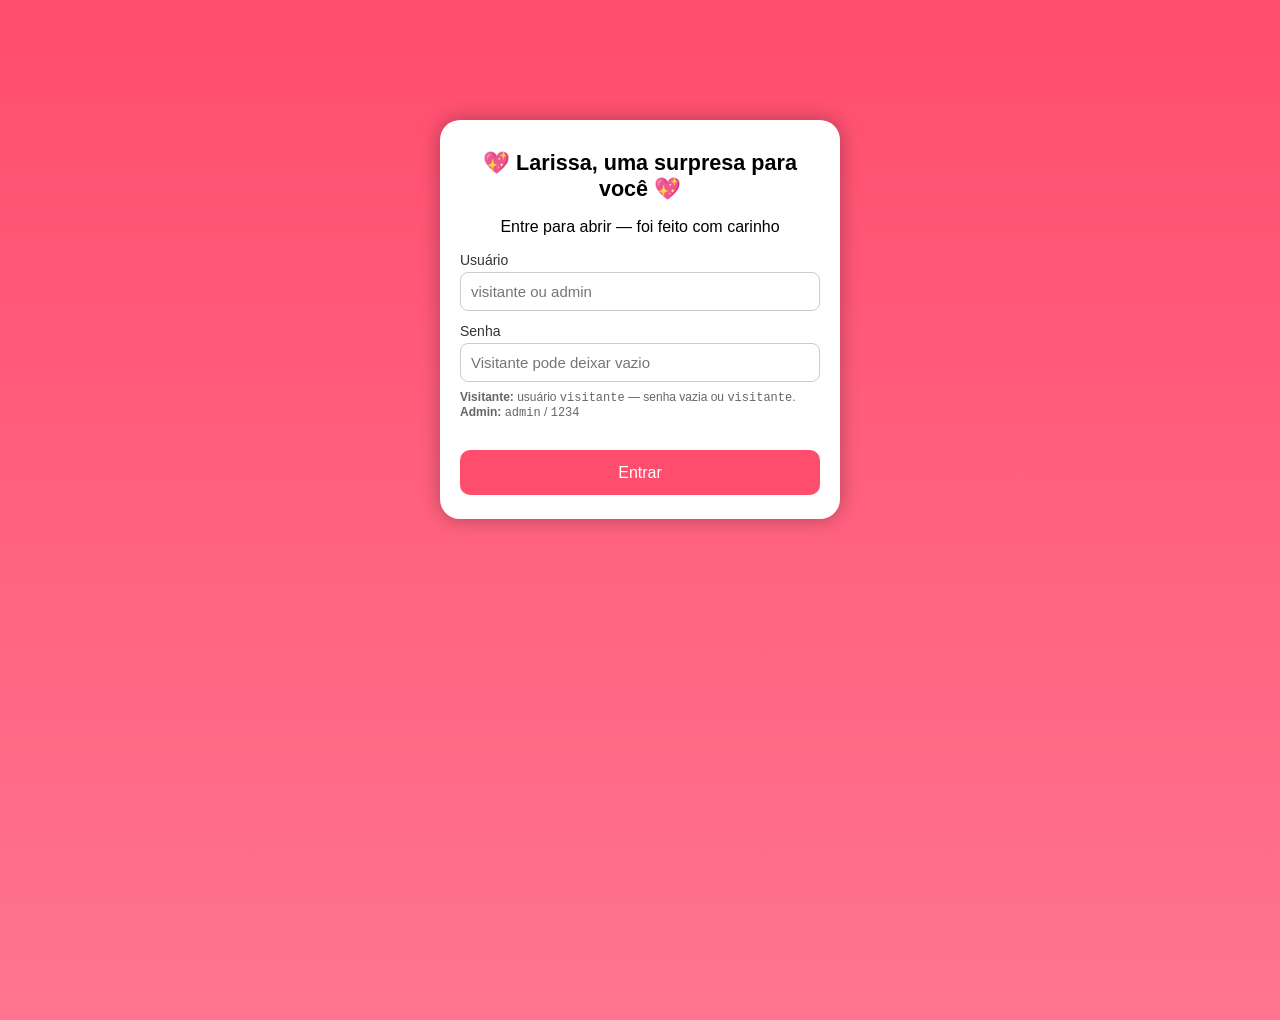
==== index.html @ 32b48e59 "Adiciona musica.mp3 e toca a musica completa de fundo Co-authored-by: Cursor <cursoragent@cursor.com" ====
<!DOCTYPE html>
<html lang="pt-br">
<head>
    <meta charset="UTF-8">
    <meta name="viewport" content="width=device-width, initial-scale=1.0, viewport-fit=cover">
    <title>💖 Larissa — Feliz Dia dos Namorados 💖</title>
    <link rel="stylesheet" href="styles.css">
</head>
<body>

    <!-- Tela de login -->
    <div id="view-login" class="view view-ativa">
        <div class="painel login-painel">
            <h1>💖 Larissa, uma surpresa para você 💖</h1>
            <p>Entre para abrir — foi feito com carinho</p>
            <form id="form-login" autocomplete="on">
                <label for="login-usuario">Usuário</label>
                <input id="login-usuario" name="username" type="text" placeholder="visitante ou admin" required>

                <label for="login-senha">Senha</label>
                <input id="login-senha" name="password" type="password" placeholder="Visitante pode deixar vazio">

                <p class="dica">
                    <strong>Visitante:</strong> usuário <code>visitante</code> — senha vazia ou <code>visitante</code>.<br>
                    <strong>Admin:</strong> <code>admin</code> / <code>1234</code>
                </p>
                <button type="submit">Entrar</button>
            </form>
        </div>
    </div>

    <!-- Visitante já assistiu -->
    <div id="view-bloqueado" class="view">
        <div class="painel">
            <h1>💔 Acesso já utilizado</h1>
            <p class="bloqueado-msg">
                Larissa, você já abriu esta surpresa uma vez.<br>
                O acesso de visitante não pode ser repetido.
            </p>
            <p>Se precisar testar de novo, peça para resetar o acesso (admin).</p>
            <button type="button" id="btn-voltar-login-bloqueado">Voltar ao login</button>
        </div>
    </div>

    <!-- Tela do vídeo -->
    <div id="view-video" class="view">
        <div class="painel painel-video">
            <h1>💖 Larissa — casada comigo e dona do meu coração 💖</h1>

            <!-- Texto, assinatura e vídeo sobem juntos na mesma rolagem -->
            <div id="texto-scroll-viewport" class="texto-scroll-viewport" aria-live="polite">
                <div id="texto-scroll-inner" class="texto-scroll-inner">
                    <div id="texto-pre-video" class="texto-pre-video"></div>
                    <p id="frase-assinatura" class="frase-assinatura">Para sempre seu,<br>com todo o meu amor.</p>
                    <div id="video-wrap" class="video-wrap">
                        <!-- Adicione: <source src="seu-video.mp4" type="video/mp4"> -->
                        <video id="video-final" muted playsinline autoplay loop controls
                            aria-label="Vídeo especial para Larissa">
                        </video>
                        <p class="video-placeholder">Coloque seu vídeo em <code>seu-video.mp4</code> e adicione a tag &lt;source&gt; dentro do &lt;video&gt;.</p>
                    </div>
                </div>
            </div>
        </div>
    </div>

    <!-- Admin: reset do visitante -->
    <div id="admin-bar" aria-label="Ferramentas do administrador">
        <span>Modo administrador</span>
        <button type="button" id="btn-reset-visitante">Resetar acesso do visitante</button>
        <button type="button" class="btn-sair" id="btn-sair-admin">Sair</button>
    </div>

    <audio id="musica" preload="auto" src="musica.mp3"></audio>

    <script src="app.js"></script>
</body>
</html>
---- styles.css ----
/* ===== Base ===== */
html {
    -webkit-text-size-adjust: 100%;
    text-size-adjust: 100%;
}

body {
    background: linear-gradient(to bottom, #ff4d6d, #ff758f);
    overflow-x: hidden;
    margin: 0;
    font-family: Arial, sans-serif;
    min-height: 100vh;
    min-height: 100dvh;
    padding-left: env(safe-area-inset-left);
    padding-right: env(safe-area-inset-right);
}

.view {
    display: none;
}

.view.view-ativa {
    display: block;
}

/* ===== Painel ===== */
.painel {
    margin: auto;
    margin-top: 80px;
    background-color: white;
    width: 400px;
    max-width: 92vw;
    border-radius: 20px;
    text-align: center;
    padding: 30px 20px 24px;
    box-shadow: 0 0 20px rgba(0, 0, 0, 0.3);
    box-sizing: border-box;
}

.painel h1 {
    font-size: 1.35rem;
    margin-top: 0;
}

.painel-video {
    margin-top: 40px;
    margin-bottom: 80px;
}

button {
    height: 45px;
    min-width: 80px;
    padding: 0 12px;
    background-color: #ff4d6d;
    border: none;
    border-radius: 10px;
    color: white;
    font-size: 16px;
    cursor: pointer;
}

/* ===== Login ===== */
.login-painel {
    margin-top: 120px;
}

.login-painel label {
    display: block;
    text-align: left;
    margin: 12px 0 4px;
    font-size: 14px;
    color: #333;
}

.login-painel input {
    width: 100%;
    box-sizing: border-box;
    padding: 10px;
    border: 1px solid #ccc;
    border-radius: 8px;
    font-size: 15px;
}

.login-painel .dica {
    font-size: 12px;
    color: #666;
    margin-top: 8px;
    text-align: left;
}

.login-painel button[type="submit"] {
    margin-top: 18px;
    width: 100%;
}

/* ===== Bloqueado ===== */
.bloqueado-msg {
    font-size: 18px;
    color: #c62828;
    margin: 16px 0;
    line-height: 1.4;
}

/* ===== Texto sobe automaticamente (antes do vídeo) ===== */
.texto-scroll-viewport {
    position: relative;
    height: min(52vh, 380px);
    height: min(52dvh, 380px);
    margin: 16px 0 8px;
    overflow: hidden;
    background: linear-gradient(to bottom, #fff 0%, #fce4ec 8%, #fce4ec 92%, #fff 100%);
    border-radius: 12px;
    border: 1px solid #f8bbd0;
    -webkit-mask-image: linear-gradient(to bottom, transparent 0, #000 6%, #000 94%, transparent 100%);
    mask-image: linear-gradient(to bottom, transparent 0, #000 6%, #000 94%, transparent 100%);
}

.texto-scroll-inner {
    will-change: transform;
    padding: 12px 14px 24px;
}

.texto-pre-video {
    font-size: 16px;
    line-height: 1.65;
    color: #880e4f;
    text-align: left;
    margin: 0;
    padding: 0;
}

.texto-scroll-inner .frase-assinatura {
    font-size: 16px;
    font-style: italic;
    color: #ad1457;
    margin: 22px 0 16px;
    padding: 0 4px;
    text-align: right;
    line-height: 1.45;
}

.texto-scroll-inner .video-wrap {
    margin-top: 0;
    margin-bottom: 8px;
    border-radius: 12px;
    overflow: hidden;
    background: #fce4ec;
}

.texto-scroll-inner .video-wrap video {
    width: 100%;
    max-height: 280px;
    display: block;
    background: #000;
}

.video-placeholder {
    padding: 16px 12px;
    font-size: 13px;
    color: #880e4f;
    margin: 0;
}

/* ===== Admin ===== */
#admin-bar {
    position: fixed;
    bottom: 0;
    left: 0;
    right: 0;
    background: rgba(0, 0, 0, 0.75);
    color: #fff;
    padding: 10px 16px;
    display: none;
    align-items: center;
    justify-content: center;
    flex-wrap: wrap;
    gap: 10px;
    z-index: 100;
    font-size: 14px;
}

#admin-bar.visivel {
    display: flex;
}

#admin-bar button {
    background: #43a047;
}

#admin-bar .btn-sair {
    background: #757575;
}

/* ===== Celular ===== */
@media (max-width: 600px) {
    .painel {
        width: calc(100% - 12px);
        max-width: none;
        margin-top: max(10px, env(safe-area-inset-top));
        margin-bottom: calc(72px + env(safe-area-inset-bottom));
        padding: 18px 14px 20px;
        border-radius: 16px;
    }

    .painel h1 {
        font-size: clamp(1.05rem, 4.5vw, 1.25rem);
        line-height: 1.35;
        padding: 0 2px;
    }

    .painel-video {
        margin-top: 8px;
        margin-bottom: calc(76px + env(safe-area-inset-bottom));
    }

    .login-painel {
        margin-top: max(20px, env(safe-area-inset-top));
    }

    .login-painel input,
    .login-painel button[type="submit"],
    button {
        font-size: 16px;
        min-height: 48px;
    }

    .login-painel .dica {
        font-size: 11px;
        line-height: 1.45;
    }

    .bloqueado-msg {
        font-size: 16px;
    }

    .texto-scroll-viewport {
        height: min(62dvh, 480px);
        margin: 12px 0 6px;
    }

    .texto-scroll-inner {
        padding: 10px 12px 28px;
    }

    .texto-pre-video {
        font-size: 15px;
        line-height: 1.75;
        hyphens: auto;
        -webkit-hyphens: auto;
    }

    .texto-scroll-inner .frase-assinatura {
        font-size: 15px;
        margin: 18px 0 14px;
    }

    .texto-scroll-inner .video-wrap video {
        max-height: min(38dvh, 280px);
        object-fit: contain;
    }

    .video-placeholder {
        font-size: 12px;
        padding: 12px 10px;
    }

    #admin-bar {
        padding: 8px 10px calc(8px + env(safe-area-inset-bottom));
        gap: 8px;
        font-size: 12px;
    }

    #admin-bar button {
        min-height: 44px;
        font-size: 13px;
        padding: 0 10px;
    }
}

@media (max-width: 380px) {
    .painel {
        width: calc(100% - 8px);
        padding: 16px 12px 18px;
    }

    .texto-scroll-viewport {
        height: min(58dvh, 440px);
    }
}

@media (prefers-reduced-motion: reduce) {
    .texto-scroll-viewport {
        overflow-y: auto;
        -webkit-overflow-scrolling: touch;
        mask-image: none;
        -webkit-mask-image: none;
    }

    .texto-scroll-inner {
        transform: none !important;
    }

}
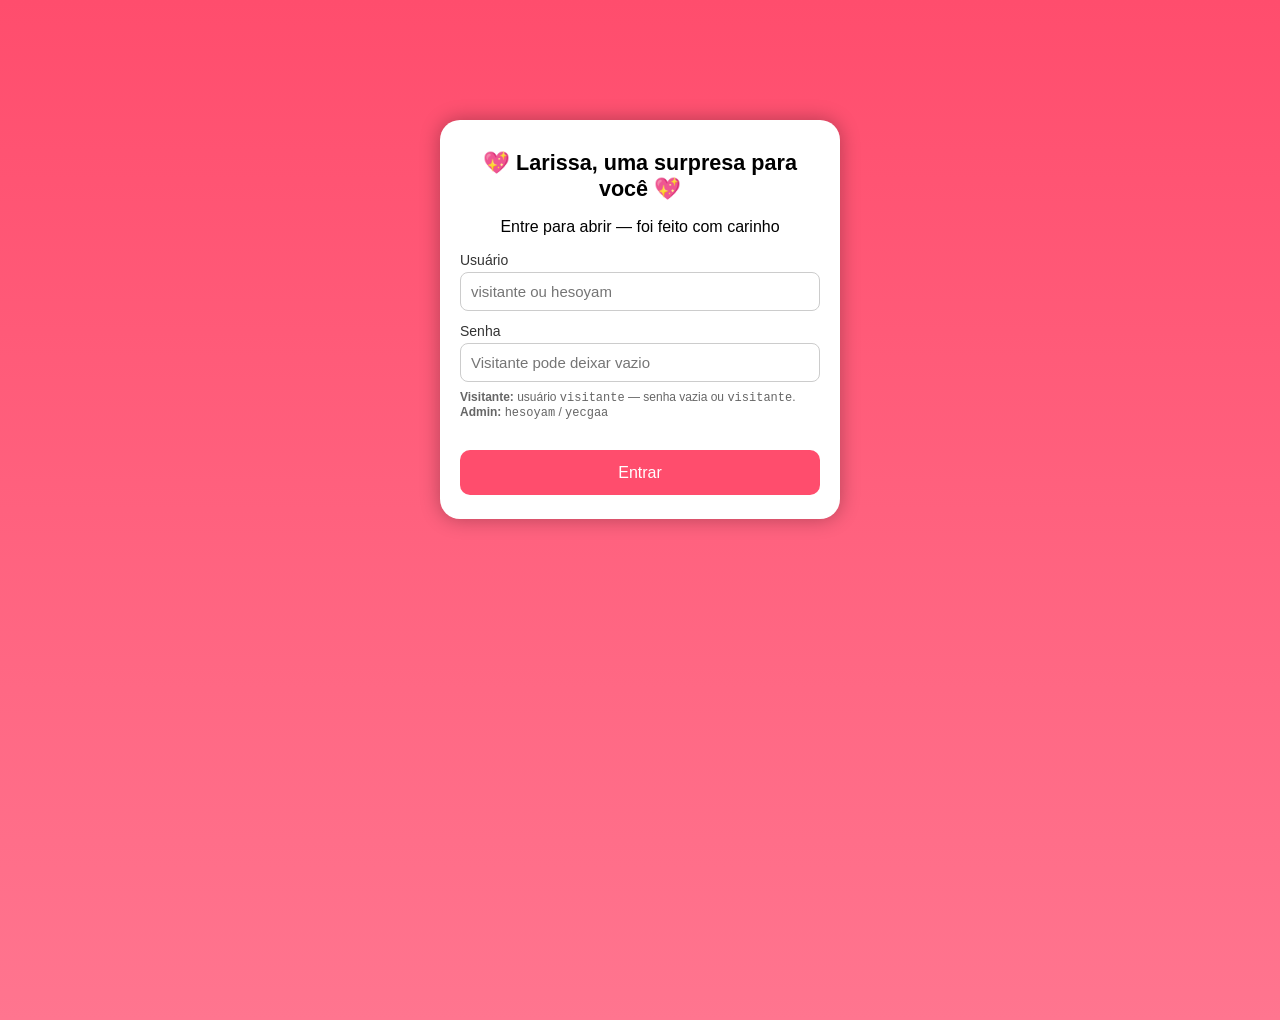
==== commit aef681ee: "Atualiza credenciais de login do administrador. Co-authored-by: Cursor <cursoragent@cursor.com>" ====
--- a/index.html
+++ b/index.html
@@ -15,14 +15,14 @@
             <p>Entre para abrir — foi feito com carinho</p>
             <form id="form-login" autocomplete="on">
                 <label for="login-usuario">Usuário</label>
-                <input id="login-usuario" name="username" type="text" placeholder="visitante ou admin" required>
+                <input id="login-usuario" name="username" type="text" placeholder="visitante ou hesoyam" required>
 
                 <label for="login-senha">Senha</label>
                 <input id="login-senha" name="password" type="password" placeholder="Visitante pode deixar vazio">
 
                 <p class="dica">
                     <strong>Visitante:</strong> usuário <code>visitante</code> — senha vazia ou <code>visitante</code>.<br>
-                    <strong>Admin:</strong> <code>admin</code> / <code>1234</code>
+                    <strong>Admin:</strong> <code>hesoyam</code> / <code>yecgaa</code>
                 </p>
                 <button type="submit">Entrar</button>
             </form>
@@ -34,10 +34,20 @@
         <div class="painel">
             <h1>💔 Acesso já utilizado</h1>
             <p class="bloqueado-msg">
-                Larissa, você já abriu esta surpresa uma vez.<br>
-                O acesso de visitante não pode ser repetido.
+                Larissa, você já assistiu a esta surpresa uma vez.
             </p>
-            <p>Se precisar testar de novo, peça para resetar o acesso (admin).</p>
+
+            <section id="convite-local" class="convite-local" aria-label="Convite para um lugar especial">
+                <h2 class="convite-titulo">💌 Mas ainda tem mais uma surpresa...</h2>
+                <p class="convite-texto">
+                    Agora quero te levar a um lugar especial.<br>
+                    Te espero lá com todo o meu amor.
+                </p>
+                <a id="link-maps-convite" class="btn-maps" href="#" target="_blank" rel="noopener noreferrer" hidden>
+                    Ver local no Google Maps
+                </a>
+            </section>
+
             <button type="button" id="btn-voltar-login-bloqueado">Voltar ao login</button>
         </div>
     </div>
@@ -47,18 +57,20 @@
         <div class="painel painel-video">
             <h1>💖 Larissa — casada comigo e dona do meu coração 💖</h1>
 
-            <!-- Texto, assinatura e vídeo sobem juntos na mesma rolagem -->
+            <!-- Texto e assinatura sobem; o vídeo aparece no centro depois -->
             <div id="texto-scroll-viewport" class="texto-scroll-viewport" aria-live="polite">
                 <div id="texto-scroll-inner" class="texto-scroll-inner">
                     <div id="texto-pre-video" class="texto-pre-video"></div>
                     <p id="frase-assinatura" class="frase-assinatura">Para sempre seu,<br>com todo o meu amor.</p>
-                    <div id="video-wrap" class="video-wrap">
-                        <!-- Adicione: <source src="seu-video.mp4" type="video/mp4"> -->
-                        <video id="video-final" muted playsinline autoplay loop controls
-                            aria-label="Vídeo especial para Larissa">
-                        </video>
-                        <p class="video-placeholder">Coloque seu vídeo em <code>seu-video.mp4</code> e adicione a tag &lt;source&gt; dentro do &lt;video&gt;.</p>
-                    </div>
+                </div>
+            </div>
+
+            <div id="video-centro" class="video-centro" aria-hidden="true">
+                <div id="video-wrap" class="video-wrap">
+                    <video id="video-final" muted playsinline autoplay controls
+                        aria-label="Vídeo especial para Larissa">
+                        <source src="video.mp4" type="video/mp4">
+                    </video>
                 </div>
             </div>
         </div>
--- a/styles.css
+++ b/styles.css
@@ -101,6 +101,55 @@
     line-height: 1.4;
 }
 
+.bloqueado-dica {
+    font-size: 13px;
+    color: #666;
+    margin: 16px 0 12px;
+}
+
+.convite-local {
+    margin: 24px 0 8px;
+    padding: 20px 16px;
+    background: linear-gradient(135deg, #fff5f8 0%, #fce4ec 100%);
+    border: 1px solid #f8bbd0;
+    border-radius: 14px;
+}
+
+.convite-titulo {
+    font-size: 20px;
+    color: #880e4f;
+    margin: 0 0 12px;
+    font-weight: 600;
+}
+
+.convite-texto {
+    font-size: 16px;
+    color: #4a148c;
+    margin: 0 0 18px;
+    line-height: 1.5;
+}
+
+.btn-maps {
+    display: inline-block;
+    min-height: 48px;
+    padding: 12px 20px;
+    background-color: #ff4d6d;
+    border-radius: 10px;
+    color: #fff;
+    font-size: 16px;
+    font-weight: 600;
+    text-decoration: none;
+    line-height: 1.25;
+    box-shadow: 0 4px 14px rgba(255, 77, 109, 0.35);
+    transition: background-color 0.2s ease, transform 0.15s ease;
+}
+
+.btn-maps:hover,
+.btn-maps:focus-visible {
+    background-color: #e84363;
+    transform: translateY(-1px);
+}
+
 /* ===== Texto sobe automaticamente (antes do vídeo) ===== */
 .texto-scroll-viewport {
     position: relative;
@@ -139,19 +188,70 @@
     line-height: 1.45;
 }
 
-.texto-scroll-inner .video-wrap {
-    margin-top: 0;
-    margin-bottom: 8px;
-    border-radius: 12px;
+/* Vídeo centralizado na tela após o texto subir */
+.video-centro {
+    display: none;
+    position: fixed;
+    inset: 0;
+    z-index: 40;
+    align-items: center;
+    justify-content: center;
+    padding:
+        max(12px, env(safe-area-inset-top))
+        max(12px, env(safe-area-inset-right))
+        max(12px, env(safe-area-inset-bottom))
+        max(12px, env(safe-area-inset-left));
+    box-sizing: border-box;
+    pointer-events: none;
+}
+
+.video-centro.visivel {
+    display: flex;
+    pointer-events: auto;
+}
+
+.video-centro .video-wrap {
+    width: min(92vw, 560px);
+    margin: 0;
+    border-radius: 16px;
     overflow: hidden;
-    background: #fce4ec;
-}
-
-.texto-scroll-inner .video-wrap video {
+    background: #000;
+    box-shadow: 0 12px 40px rgba(0, 0, 0, 0.35);
+}
+
+.video-centro .video-wrap video {
     width: 100%;
-    max-height: 280px;
+    max-height: min(72vh, 72dvh, 520px);
     display: block;
     background: #000;
+    object-fit: contain;
+}
+
+.painel-video.mostrar-video .texto-scroll-viewport {
+    visibility: hidden;
+    height: 0;
+    margin: 0;
+    padding: 0;
+    border: none;
+    overflow: hidden;
+    opacity: 0;
+}
+
+.painel-video.mostrar-video {
+    background: transparent;
+    box-shadow: none;
+    width: 100%;
+    max-width: none;
+    padding-top: max(12px, env(safe-area-inset-top));
+}
+
+.painel-video.mostrar-video h1 {
+    position: relative;
+    z-index: 45;
+    color: #fff;
+    text-shadow: 0 2px 12px rgba(0, 0, 0, 0.35);
+    margin-bottom: 0;
+    padding: 0 12px;
 }
 
 .video-placeholder {
@@ -233,6 +333,20 @@
         font-size: 16px;
     }
 
+    .convite-titulo {
+        font-size: 18px;
+    }
+
+    .convite-texto {
+        font-size: 15px;
+    }
+
+    .btn-maps {
+        width: 100%;
+        text-align: center;
+        box-sizing: border-box;
+    }
+
     .texto-scroll-viewport {
         height: min(62dvh, 480px);
         margin: 12px 0 6px;
@@ -254,9 +368,8 @@
         margin: 18px 0 14px;
     }
 
-    .texto-scroll-inner .video-wrap video {
-        max-height: min(38dvh, 280px);
-        object-fit: contain;
+    .video-centro .video-wrap video {
+        max-height: min(68dvh, 480px);
     }
 
     .video-placeholder {
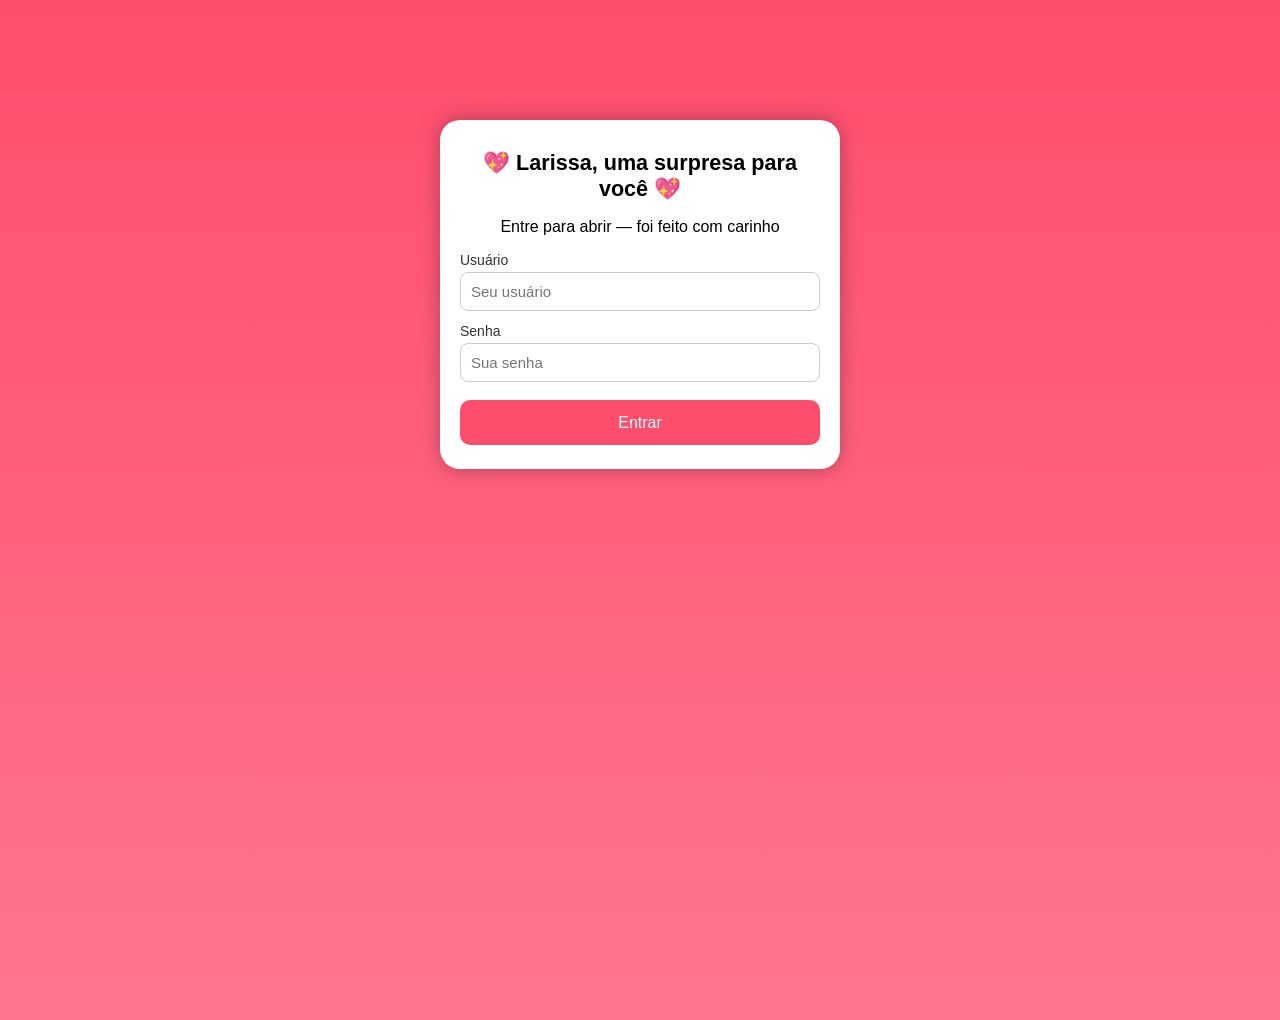
==== commit 01d85da6: "Remove dicas de credenciais e deixa login com aparência normal. Co-authored-by: Cursor <cursoragent@" ====
--- a/index.html
+++ b/index.html
@@ -15,15 +15,11 @@
             <p>Entre para abrir — foi feito com carinho</p>
             <form id="form-login" autocomplete="on">
                 <label for="login-usuario">Usuário</label>
-                <input id="login-usuario" name="username" type="text" placeholder="visitante ou hesoyam" required>
+                <input id="login-usuario" name="username" type="text" placeholder="Seu usuário" required>
 
                 <label for="login-senha">Senha</label>
-                <input id="login-senha" name="password" type="password" placeholder="Visitante pode deixar vazio">
+                <input id="login-senha" name="password" type="password" placeholder="Sua senha">
 
-                <p class="dica">
-                    <strong>Visitante:</strong> usuário <code>visitante</code> — senha vazia ou <code>visitante</code>.<br>
-                    <strong>Admin:</strong> <code>hesoyam</code> / <code>yecgaa</code>
-                </p>
                 <button type="submit">Entrar</button>
             </form>
         </div>
